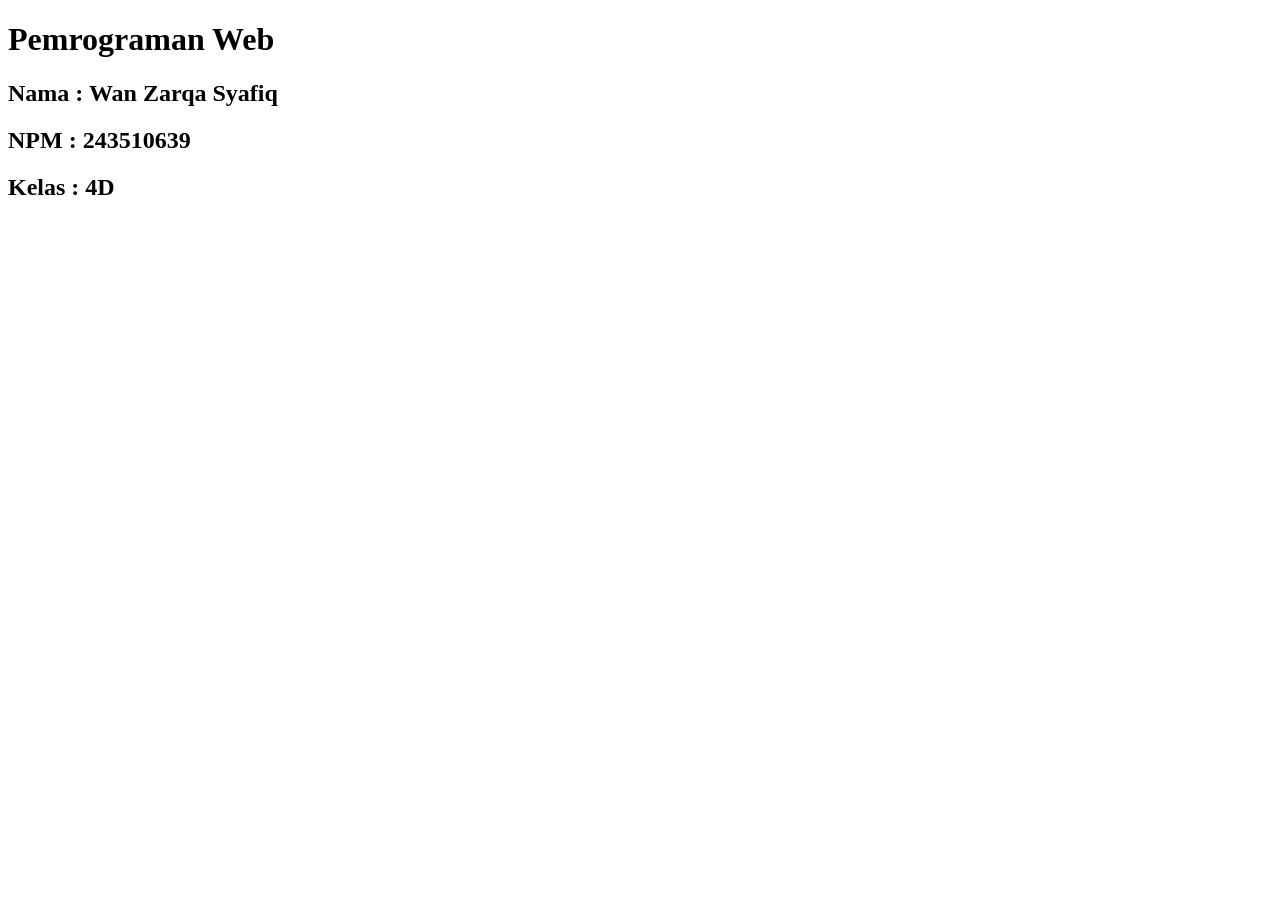
==== index.html @ 9eeac53e "tugas 1 - Wan Zarqa Syafiq" ====
<!DOCTYPE html>
<html lang="en">
<head>
    <meta charset="UTF-8">
    <meta name="viewport" content="width=device-width, initial-scale=1.0">
    <title>Pemrograman Web</title>
</head>
<body>

    <h1>Pemrograman Web</h1>

    <h2>Nama : Wan Zarqa Syafiq</h2>

    <h2>NPM : 243510639</h2>

    <h2>Kelas : 4D</h2>

</body>
</html>
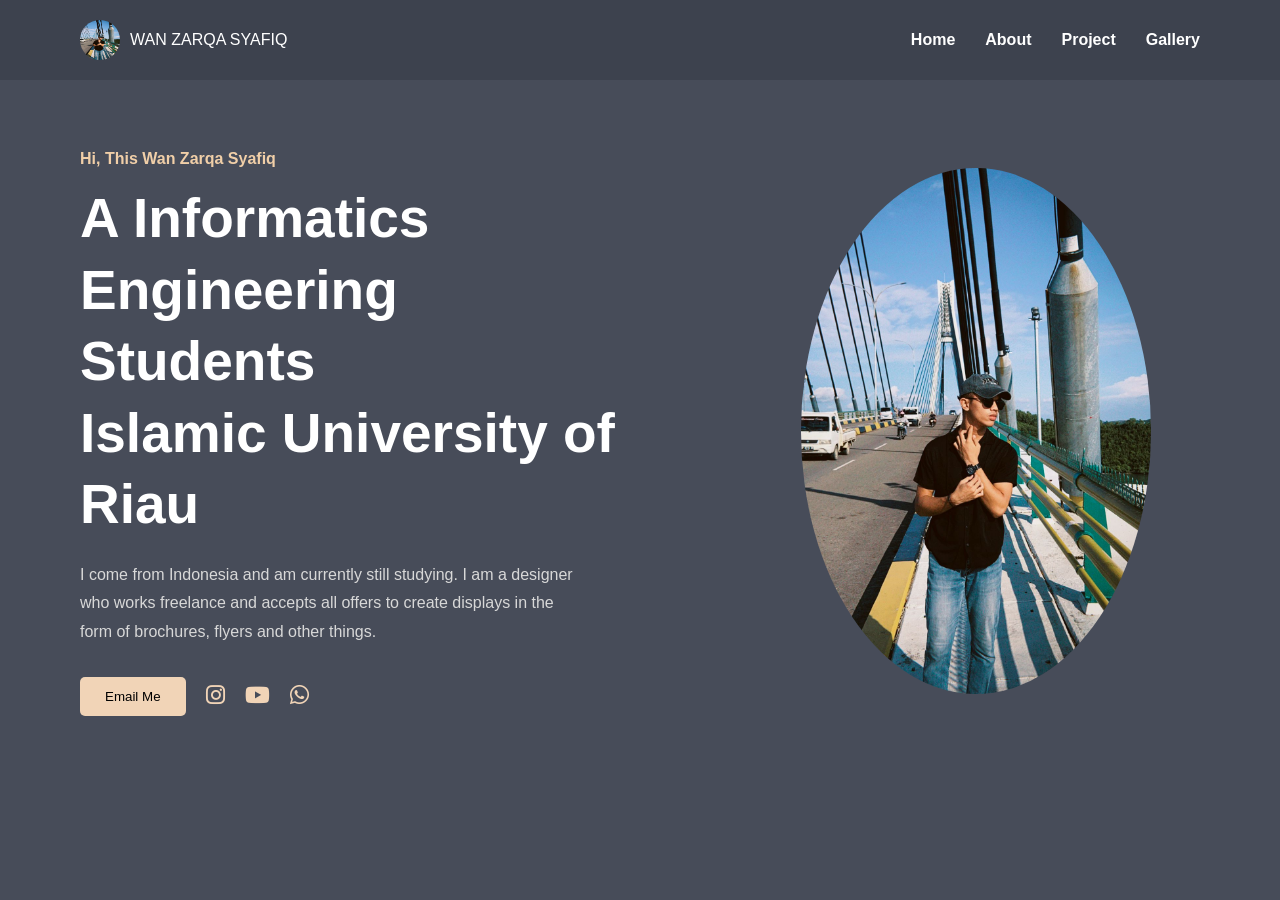
==== commit 815d6ab9: "Upload portfolio website" ====
--- a/index.html
+++ b/index.html
@@ -1,19 +1,68 @@
 <!DOCTYPE html>
-<html lang="en">
+<html>
 <head>
-    <meta charset="UTF-8">
-    <meta name="viewport" content="width=device-width, initial-scale=1.0">
-    <title>Pemrograman Web</title>
+    <title>Portfolio</title>
+    <link rel="stylesheet" href="style.css">
+    <link rel="stylesheet"
+    href="https://cdnjs.cloudflare.com/ajax/libs/font-awesome/6.5.1/css/all.min.css">
 </head>
 <body>
 
-    <h1>Pemrograman Web</h1>
+    <!-- Navbar -->
+    <nav>
+        <div class="logo">
+            <img src="images/profil.jpeg" alt="Profile">
+            <span>WAN ZARQA SYAFIQ</span>
+        </div>
 
-    <h2>Nama : Wan Zarqa Syafiq</h2>
+        <ul>
+            <li><a href="index.html">Home</a></li>
+            <li><a href="about.html">About</a></li>
+            <li><a href="project.html">Project</a></li>
+            <li><a href="gallery.html">Gallery</a></li>
+        </ul>
+    </nav>
 
-    <h2>NPM : 243510639</h2>
+    <!-- Hero Section -->
+    <section class="hero">
 
-    <h2>Kelas : 4D</h2>
+        <div class="hero-text">
+
+            <h4>Hi, This Wan Zarqa Syafiq</h4>
+
+            <h1>
+                A Informatics Engineering Students <br>
+                Islamic University of Riau
+            </h1>
+
+            <p>
+                I come from Indonesia and am currently still studying.
+                I am a designer who works freelance and accepts all offers
+                to create displays in the form of brochures, flyers and
+                other things.
+            </p>
+
+            <div class="btn-group">
+                <button>Email Me</button>
+
+                <a href="https://www.instagram.com/bg_piq/" target="_blank">
+                    <i class="fab fa-instagram"></i>
+                </a>
+
+                <a href="https://www.youtube.com/@channel_anda" target="_blank">
+                    <i class="fab fa-youtube"></i>
+                </a>
+
+                <a href="https://wa.me/6285158213330" target="_blank">
+                    <i class="fab fa-whatsapp"></i>
+                </a>
+            </div>
+
+        </div>
+
+        <div class="hero-image">
+            <img src="images/profil.jpeg" alt="Hari">
+        </div>
 
 </body>
 </html>
--- a/style.css
+++ b/style.css
@@ -0,0 +1,275 @@
+*{
+    margin:0;
+    padding:0;
+    box-sizing:border-box;
+    font-family:Arial, sans-serif;
+}
+
+body{
+    background:#474c59;
+    color:white;
+}
+
+/* NAVBAR */
+nav{
+    display:flex;
+    justify-content:space-between;
+    align-items:center;
+    padding:20px 80px;
+    background:#3d424e;
+}
+
+.logo{
+    display:flex;
+    align-items:center;
+}
+
+.logo img{
+    width:40px;
+    height:40px;
+    border-radius:50%;
+    margin-right:10px;
+}
+
+nav ul{
+    display:flex;
+    list-style:none;
+}
+
+nav ul li{
+    margin-left:30px;
+}
+
+nav ul li a{
+    text-decoration:none;
+    color:white;
+    font-weight:bold;
+}
+
+/* HERO */
+.hero{
+    display:flex;
+    justify-content:space-between;
+    align-items:center;
+    padding:70px 80px;
+}
+
+.hero-text{
+    width:50%;
+}
+
+.hero-text h4{
+    color:#f1cfa8;
+    margin-bottom:15px;
+}
+
+.hero-text h1{
+    font-size:55px;
+    line-height:1.3;
+    margin-bottom:20px;
+}
+
+.hero-text p{
+    color:#d8d8d8;
+    line-height:1.8;
+    width:90%;
+}
+
+.btn-group{
+    margin-top:30px;
+    display:flex;
+    align-items:center;
+}
+
+.btn-group button{
+    background:#f1d4b7;
+    border:none;
+    padding:12px 25px;
+    border-radius:5px;
+    cursor:pointer;
+    margin-right:20px;
+}
+
+.btn-group a{
+    color:#f1d4b7;
+    margin-right:20px;
+    font-size:22px;
+}
+
+.cv{
+    margin-top:15px;
+}
+
+.cv a{
+    color:#f1d4b7;
+    text-decoration:none;
+}
+
+/* FOTO */
+.hero-image{
+    width:40%;
+    text-align:center;
+}
+
+.hero-image img{
+    width:350px;
+    border-radius:50%;
+}
+
+/* BRAND */
+.brand{
+    display:flex;
+    justify-content:center;
+    gap:20px;
+    margin-top:30px;
+    padding-bottom:40px;
+}
+
+.box{
+    background:white;
+    color:black;
+    padding:20px 40px;
+    border-radius:5px;
+    font-weight:bold;
+}
+
+.about-container{
+    width: 80%;
+    margin: 30px auto;
+}
+
+.about-container h1{
+    text-align: center;
+    margin-bottom: 30px;
+}
+
+.card{
+    background: white;
+    color: black;
+    padding: 20px;
+    margin-bottom: 20px;
+    border-radius: 10px;
+}
+
+.card h2{
+    margin-bottom: 15px;
+    color: #333;
+}
+
+.card ul{
+    margin-left: 20px;
+}
+
+.card li{
+    margin-bottom: 10px;
+}
+
+table{
+    width: 100%;
+}
+
+table td{
+    padding: 8px;
+}
+
+.project-container{
+    width:80%;
+    margin:40px auto;
+}
+
+.project-container h1{
+    text-align:center;
+    margin-bottom:30px;
+}
+
+.project-card{
+    background:white;
+    color:black;
+    display:flex;
+    margin-bottom:25px;
+    border-radius:10px;
+    overflow:hidden;
+    box-shadow:0 2px 5px rgba(0,0,0,0.2);
+}
+
+.project-card img{
+    width:300px;
+    height:200px;
+    object-fit:cover;
+}
+
+.project-info{
+    padding:20px;
+}
+
+.project-info h2{
+    margin-bottom:10px;
+}
+
+.project-info p{
+    line-height:1.6;
+    margin-bottom:15px;
+}
+
+.project-info a{
+    text-decoration:none;
+    background:#3d424e;
+    color:white;
+    padding:10px 15px;
+    border-radius:5px;
+}
+
+.project-info a:hover{
+    background:#f1d4b7;
+    color:black;
+}
+
+
+.gallery-container{
+    width:90%;
+    margin:40px auto;
+    text-align:center;
+}
+
+.gallery-container h1{
+    margin-bottom:10px;
+}
+
+.gallery-container p{
+    margin-bottom:30px;
+    color:#ddd;
+}
+
+.gallery-grid{
+    display:grid;
+    grid-template-columns:repeat(auto-fit, minmax(250px, 1fr));
+    gap:20px;
+}
+
+.gallery-card{
+    background:white;
+    color:black;
+    border-radius:10px;
+    overflow:hidden;
+    box-shadow:0 2px 5px rgba(0,0,0,0.2);
+    transition:0.3s;
+}
+
+.gallery-card:hover{
+    transform:translateY(-5px);
+}
+
+.gallery-card img{
+    width:100%;
+    height:220px;
+    object-fit:cover;
+}
+
+.gallery-card h3{
+    margin:15px 0 10px;
+}
+
+.gallery-card p{
+    color:#555;
+    padding:0 15px 20px;
+}
